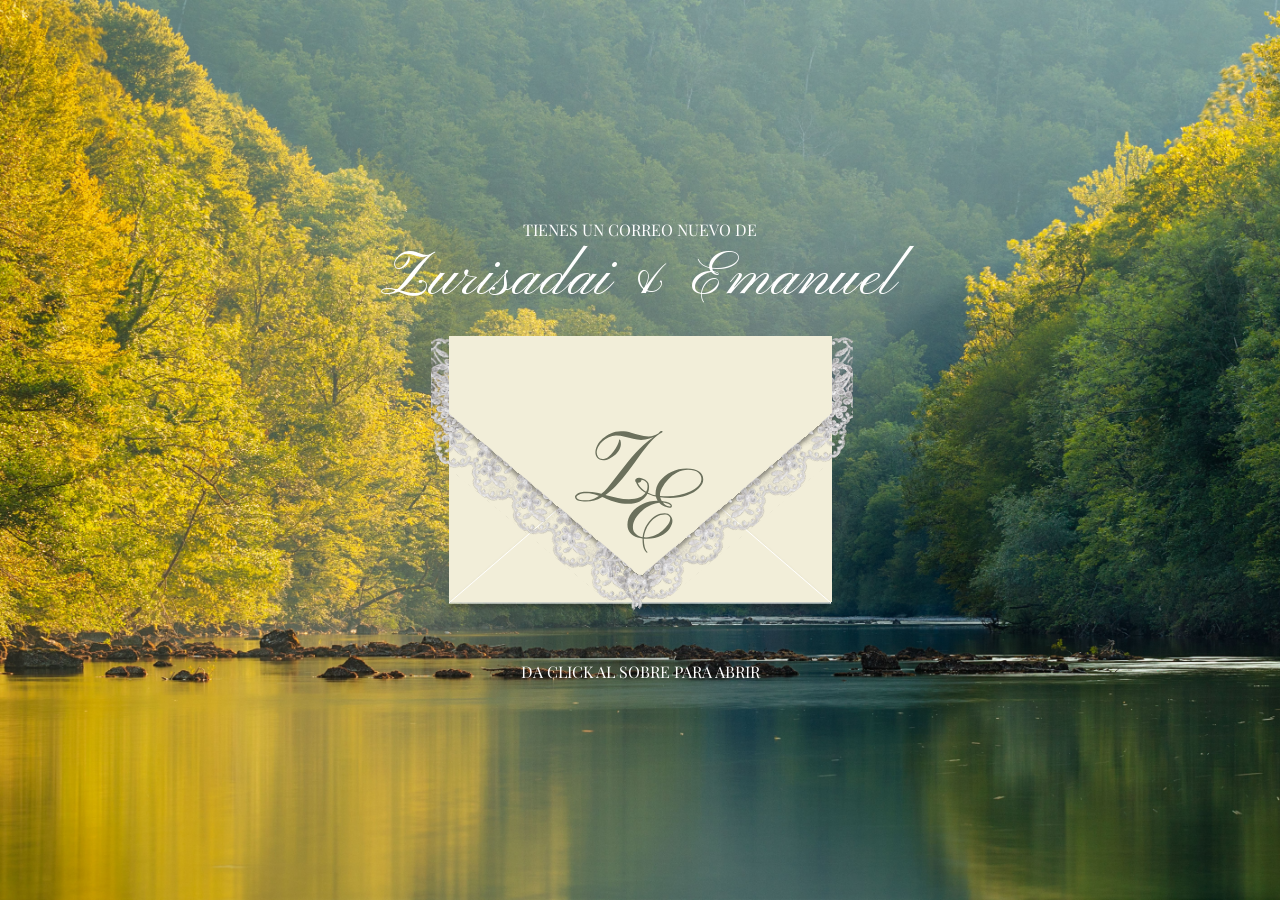
==== index.html @ f223c688 "Se hicieron algunas correcciones de gramatica y ajusten en el codigo del html, y se eliminó la carpe" ====
<!DOCTYPE html>
<html lang="es">
<head>
    <meta charset="UTF-8">
    <meta name="viewport" content="width=device-width, initial-scale=1.0">
    <link rel="stylesheet" href="css/invitation-style.css">
    <title>E&Z - Invitación</title>
</head>
<body>
    <main id="header-card-index">
        <p id="header-card-index-label-1">TIENES UN CORREO NUEVO DE</p>
        <p id="header-card-index-label-2">Zurisadai & Emanuel</p>
        <a href="invitation.html"><img id="sobre-closed-img" src="img/sobre3-closed-bordado.svg" alt="imagen de sobre"></a>
        <p id="header-card-index-label-3">DA CLICK AL SOBRE PARA ABRIR</p>
    </main>
    <script src="js/animations.js"></script>
</body>
</html>
---- css/invitation-style.css ----
/* FUENTES */
@font-face {
    font-family: 'fuente1';
    src: url(../fonts/playfairdisplay/static/PlayfairDisplay-Regular.ttf);
    font-weight: normal;
    font-style: normal;
}

@font-face {
    font-family: 'fuente1-cursiva';
    src: url(../fonts/playfairdisplay/static/PlayfairDisplay-Italic.ttf);
    font-weight: normal;
    font-style: normal;
}

@font-face {
    font-family: 'fuente3';
    src: url(../fonts/Dancing_Script/DancingScript-VariableFont_wght.ttf);
    font-weight: normal;
    font-style: normal;
}

@font-face {
    font-family: 'fuente4';
    src: url(../fonts/Kapakana/static/Kapakana-Regular.ttf);
    font-weight: normal;
    font-style: normal;
}

@font-face {
    font-family: 'fuente5';
    src: url(../fonts/Cormorant_Garamond/CormorantGaramond-VariableFont_wght.ttf);
}

@font-face {
    font-family: 'fuente7';
    src: url(../fonts/Parisienne/Parisienne-Regular.ttf);
}

    
/********* COLORES *********/
:root {
    /* COLORES */
    --terracotagpt: #cb997e; /* Terracota */
    --terracota-oscuro: #5c280c;
    --darkclay: #7A3B2E;
    --forestolive: #4f5d2f;
    --olive:#808000;
    --olivogpt: #6b705c; /* Títulos */
    --beige1: #E8D8C3;
    --beigegpt: #f5f1e8; /* Fondo */
    --gris: #3e3e3e; /* Descripción */
    --dorado: hsl(60, 70%, 90%);
}


body {
    margin: 0;
    background-color: white;
    background-image: url(../img/textura-papel.jpg);
}

main {
    width: 80%;
    background-color: var(--beigegpt);
    box-shadow: 0px 0px 30px 3px rgb(0 0 0 / 50%);
    margin-left: auto;
    margin-right: auto;
}   

a {
    text-decoration: none;
}

#header-card-index {
    width: 100%;
    height: 100vh;
    margin-left: auto;
    margin-right: auto;
    background: url("../img/paisaje-fondo.jpg");
    background-size: cover;
    background-position: center;
    background-repeat: no-repeat;
    align-content: center;
    text-align: center;
    color: #fff;
}

#header-card-index #header-card-index-label-1 {
    font-family: 'fuente1';
    margin: 0;
}

#header-card-index #sobre-closed-img {
    margin: 0;
    display: inline-block;
    width: auto;
    max-height: 50vmin;
}


#header-card-index #header-card-index-label-2 {
    font-family: 'fuente4';
    font-size: 5em;
    margin: 0;
    margin-bottom: 1rem;
}

#header-card-index #header-card-index-label-3 {
    font-family: 'fuente1';
    margin: 0;
}












/* --------------- ANIMACIÓN DE TEXTOS (aparecer desde abajo) -------------- */
.reveal-text {
    opacity: 0;
    transform: translateY(2.5rem);
    transition: opacity .8s cubic-bezier(.25, .1, .25, 1),
                transform .8s cubic-bezier(.25, .1, .25, 1);
    will-change: opacity, transform;
}

.reveal-text.is-visible {
    opacity: 1;
    transform: translateY(0);
}

@media (prefers-reduced-motion: reduce) {
    .reveal-text {
        transition: none;
        opacity: 1;
        transform: none;
    }
}




/* --------------- HEADER CARD -------------- */
#header-card {
    position: relative;
    z-index: 1;
    min-height: 100vh;
    margin: 0;
    background: url("../img/paisaje-fondo.jpg");
    background-size: cover;
    background-position: center;
    background-repeat: no-repeat;
    text-align: center;
    align-content: center ;
    color: #fff;
    overflow: hidden;
}

#header-card-hero {
    background-color: hsla(50, 10%, 20%, .4);
    width: inherit;
    min-height: inherit;
    padding: 2rem;
}

#header-card-hero #corazon-bordado-img {
    animation: aparecer .3s ease-in forwards; /* 'forwards' mantiene el estado final */
    position: absolute;
    margin: 0;
    z-index: 2;
    width: 100%;
    max-width: 30rem;
    pointer-events: none;
    transform: translateX(-50%);
    top: 3rem;
    left: 50%;
}

@keyframes aparecer {
  from { opacity: 0; }
  to { opacity: 1; }
}

#header-card-hero #sobre-opened-img {
    z-index: 1;
    width: 80%;
    max-width: 30rem;
    margin: 0;
    margin-bottom: 1rem;
    display: inline-block;
}

#header-card #header-label-1,
#header-card #header-label-2 {
    font-family: 'fuente4';
    font-size: 2.5em;
    margin: 0;
    margin-top: 1rem;
    margin-bottom: 1rem;
}












/* ---------- NOMBRES ESPOSOS CARD ------------ */

#nombres-esposos-card {
    text-align: center;
    margin: 5rem 0;
    padding: 0 3rem;
    color: var(--gris);
}

#nombres-esposos-card #logo-ze {
    display: block;
    min-width: 15rem;
    margin: 0 auto;
}

#nombres-esposos-card p {
    font-family: 'fuente1-cursiva';
    font-size: 1.7em;
}

#nombres-esposos-card #nombres-esposos-label-2 {
    font-size: 7em;
    font-family: 'fuente4';
    color: var(--terracota-oscuro);
    margin: 0;
}

#nombres-esposos-card #amphersant {
    font-family: 'fuente1';
    font-size: .6em;
    margin: 0;
}

#nombres-esposos-card .nombres-esposos-divider {
    width: 10rem;
    height: .15rem;
    background-color: var(--darkclay);
    margin: 1rem;
    margin-left: auto;
    margin-right: auto;
}


#padres-card {
    width: 100%;
    text-align: center;
    color: var(--terracota-oscuro);
    padding: 0;
    margin: 12rem 0;
}

#padres-card #nombres_padres_novia,
#padres-card #nombres_padres_novio {
    display: inline-block;
    margin: 0 5rem;
}

#padres-card #padres_title {
    font-size: 2em;
    font-family: 'fuente1-cursiva';
}

#nombres_padres_novia #padres-novia-label-1,
#nombres_padres_novio #padres-novio-label-1 {
    font-size: 2em;
    font-family: 'fuente1-cursiva';
}

#nombres_padres_novia #padres-novia-label-2,
#nombres_padres_novio #padres-novio-label-2 {
    font-family: 'fuente4';
    font-size: 4em;
    color: var(--terracota-oscuro);
}


#padres-card #padres-decoration {
    display: flex;
    width: fit-content;
    margin: 0 auto;
    margin-bottom: 2rem;
    flex-direction: column;
}

#padres-decoration #padres-linea-l,
#padres-decoration #padres-linea-r {
    display: block;
    height: 2.5rem;
    width: .11rem;
    background-color: var(--terracota-oscuro);
    margin: 0 auto;
}

#padres-decoration #padres-punto {
    display: inline-block;
    width: .3rem;
    height: .3rem;
    border-radius: 50%;
    background-color: var(--terracota-oscuro);
    margin: 1rem 0;
}

#divider-1 {
    width: 70%;
    height: .15rem;
    background-color: var(--darkclay);
    margin: 3rem auto;
}










/* ------------- TIMER CARD -------------- */
#timer-card {
    margin: 0;
    padding-top: 3rem;
    padding-bottom: 3rem;
    text-align: center;
    align-content: center;
    background-color: var(--olivogpt);
    width: 100%;
}

#timer-card #timer-decoration {
    margin: 0;
    margin-top: 1rem;
    margin-bottom: 1rem;
}

#timer-card .timer-linea-l, 
#timer-card .timer-linea-r {
    display: inline-block;
    width: 20rem;
    height: .11rem;
    background-color: var(--beigegpt);
    margin: 0;
    margin-left: auto;
    margin-right: auto;
}

#timer-card .timer-punto {
    display: inline-block;
    width: .3rem;
    height: .3rem;
    border-radius: 50%;
    background-color: var(--beigegpt);
    margin: 0;
    margin-left: 1rem;
    margin-right: 1rem;
}

#timer-card .timer-div {
    display: inline-block;
    text-align: center;
    align-content: center;
}

#timer-card .tiempo {
    font-family: 'fuente4';
    width: 8rem;
    height: 8rem;
    background-color: var(--olivogpt);
    border-radius: 50%;
    align-content: center;
    text-align: center;
    color: var(--dorado);
    font-size: 4em;
    margin: 0;
    margin-right: 1rem;
    margin-left: 1rem;
}

#timer-card .descripcion {
    font-family: 'fuente4';
    font-size: 2em;
    margin: 0;
    color: white;
}

#timer-card .punto {
    display: inline-block;
    border-radius: 50%;
    background-color: var(--terracotagpt);
    margin: 0;
    margin-bottom: 5.5rem;
}











/* -------------- CEREMONIA | CELEBRATION | VESTUARIO CARDS -------------- */

#ceremonia-card,
#vestuario-card,
#galeria-card,
#regalos-card {
    display: grid;
    grid-template-rows: 1fr 1fr 1fr;
    gap: 0;
    width: 100%;
    min-height: 70rem;
    padding: 5rem;
    margin: 0 auto;
    align-items: center;
    align-content: center;
    text-align: center;
}

#galeria-card {
    grid-template-rows: auto auto;
    gap: 3rem;
    padding: 0;
    position: relative;
    text-align: center;
}

#vestuario-card {
    max-height: 100vh;
    background-color: var(--beigegpt);
    color: var(--olivogpt);
}

#ceremonia-card {
    background-color: var(--darkclay);
    color: white;
}

#regalos-card {
    min-height: fit-content;
    background-color: var(--olivogpt);
    color: white;
}


#ceremonia-card .icon,
#vestuario-card .icon,
#regalos-card .icon {
    max-width: 5rem;
    height: auto;
    display: block;
    margin: auto;
}

#ceremonia-card #ceremonia-title,
#vestuario-card #vestuario-title,
#galeria-card #galeria-title,
#regalos-card #regalos-title {
    font-family: 'fuente1';
    font-size: 3em;
}

#ceremonia-card #ceremonia-title {
    margin: 8rem auto;
}

#vestuario-card #vestuario-title {
    margin: auto;
    margin-top: 8rem;
    margin-bottom: 0rem;
}

#ceremonia-card #ceremonia-label-1,
#vestuario-card #vestuario-label-2,
#vestuario-card #vestuario-label-4 {
    font-size: 2em;
    font-family: 'fuente3';
    margin: 2rem auto;
}

#vestuario-card #vestuario-label-1 {
    font-size: 2em;
    font-family: 'fuente3';
    margin: auto;
    margin-top: 0;
    margin-bottom: 2rem;
}

#ceremonia-card #ceremonia-label-2,
#ceremonia-card #ceremonia-label-3,
#ceremonia-card #ceremonia-label-4,
#vestuario-card #vestuario-label-5,
#vestuario-card #vestuario-label-6,
#vestuario-card #vestuario-label-7,
#regalos-card #regalos-label-1, 
#regalos-card #regalos-label-2 {
    font-size: 2.4em;
    font-family: 'fuente7';
    margin: 2rem auto;
}

#vestuario-card #vestuario-label-2,
#vestuario-card #vestuario-label-3,
#vestuario-card #vestuario-label-4 {
    font-size: 3em;
    font-family: 'fuente7';
    margin: 2rem auto;
}

#vestuario-card #vestuario-label-3,
#vestuario-card #vestuario-label-5,
#vestuario-card #vestuario-label-6,
#vestuario-card #vestuario-label-7 {
    color: var(--olive);
}

#ceremonia-card #ceremonia-date-box {
    margin: 2rem auto;
    display: flex;
    justify-content: center;
    align-items: center;
}

#ceremonia-card #ceremonia-label-fecha,
#ceremonia-card #ceremonia-label-hora {
    font-family: 'fuente1';
    font-size: 3.5em;
    display: inline-block;
    margin: 0;
}

#ceremonia-card #ceremonia-decoration {
    display: inline-block;
    margin: 4rem;
    margin-bottom: auto;
    margin-top: auto;
}

.decoration-linea-t,
.decoration-linea-b {
    width: .2rem;
    height: 2rem;
    background-color: var(--beigegpt);
    margin: 0;
    margin-left: auto;
    margin-right: auto;
}

.decoration-punto {
    width: .4rem;
    height: .4rem;
    border-radius: 50%;
    background-color: var(--beigegpt);
    margin: 1rem;
    margin-left: auto;
    margin-right: auto;
}

#ceremonia-card #ceremonia-button,
#regalos-card #regalos-button {
    width: 50%;
    height: 4rem;
    background-color: transparent;
    color: white;
    border: 0;
    font-family: 'fuente5';
    font-size: 3em;
    text-decoration: none;
    border-radius: .3rem;
    display: block;
    margin: auto;
    padding: 0;
}


/* --------------- GALERIA CARD -------------- */

.foto {
    background-position: center;
    background-repeat: no-repeat;
    background-size: cover;
    width: 100%;
    height: 100vh;
}

.foto-gradient {
    width: inherit;
    height: inherit;
    background: linear-gradient(
        hsla(50, 50%, 90%, 1),
        transparent,
        transparent,
        transparent,
        transparent,
        hsla(50, 50%, 90%, 1)
    );
}

#foto-2 {
    background-image: url(../fotos/save-the-date_foto.jpeg);
}

#foto-1 {
    background-image: url(../fotos/ring_foto.jpeg);
}

#galeria-card .icon {
    max-width: 5rem;
    height: auto;
    display: block;
    margin: auto;
}

#galeria-title {
    font-family: 'fuente1';
    font-size: 3rem;
    font-weight: 900;
    color: var(--forestolive);
}

.gradient {
    width: 10%;
    height: 100%;
    position: absolute;
    top: 0;
}

#galeria-gradient-1 {
    background: linear-gradient(
        to right,
        hsla(50, 50%, 90%, 1),
        transparent
    );
}

#galeria-gradient-2 {
    right: 0;
    background: linear-gradient(
        to right,
        transparent,
        hsla(50, 50%, 90%, 1)
    );
}

#galeria-track {
    display:flex;
    overflow-x: auto;
    scroll-snap-type: x mandatory;
    scrollbar-width: none;
}

#galeria-track::-webkit-scrollbar {
    display: none;
}

.imagen  {
    height: 30rem;
}



/* ==================================================================
   RESPONSIVE - PHONE / TABLET
   ================================================================== */

*, *::before, *::after {
    box-sizing: border-box;
}

body {
    overflow-x: hidden;
}

img {
    max-width: 100%;
}

@media (max-width: 900px) {
    /* HEADER CARD */
    #header-card #corazon-bordado-img {
        width: 100%;
        max-width: 30rem;
    }

    #header-card #sobre-opened-img {
        height: auto;
        width: 100%;
        max-width: 30rem;
    }

    #header-card #header-label-1,
    #header-card #header-label-2 {
        font-size: 2em;
        padding: 0 5rem;
    }

    /* NOMBRES ESPOSOS CARD */
    #nombres-esposos-card {
        height: fit-content;
        margin: 7rem 0;
    }

    #nombres-esposos-card #logo-ze {
        min-width: 0;
        width: 40%;
        max-width: 10rem;
    }

    #nombres-esposos-card p {
        font-size: 1.3em;
    }

    #nombres-esposos-card #nombres-esposos-label-2 {
        font-size: 4em;
    }



    #padres-card {
        height: fit-content;
        margin: 0;
        margin-bottom: 9rem;
    }

    #padres-card #nombres_padres_novia,
    #padres-card #nombres_padres_novio {
        display: inline-block;
        margin: 1.5rem 0;
    }

    #nombres_padres_novia #padres-novia-label-1,
    #nombres_padres_novio #padres-novio-label-1 {
        font-size: 2em;
    }

    #nombres_padres_novia #padres-novia-label-2,
    #nombres_padres_novio #padres-novio-label-2 {
        font-family: 'fuente4';
        font-size: 3em;
    }


    #padres-card #padres-decoration {
        width: fit-content;
        margin: 0 auto;
        display: flex;
    }

    #padres-decoration #padres-linea-l,
    #padres-decoration #padres-linea-r {
        height: 2rem;
        width: .15rem;
        margin: 0 auto;
    }

    #padres-decoration #padres-punto {
        width: .3rem;
        height: .3rem;
        margin: 1rem 0;
    }

    #divider-1 {
        width: 25rem;
        height: .15rem;
        margin: 8rem auto;
    }
    




    /* TIMER CARD */
    #timer-card .timer-linea-l,
    #timer-card .timer-linea-r {
        width: 40%;
    }

    #timer-card .tiempo {
        width: 4.2rem;
        height: 4.2rem;
        font-size: 3em;
        margin-left: 2.5rem;
        margin-right: 2.5rem;
    }

    #timer-card .descripcion {
        font-size: 2em;
    }

    #timer-card .punto {
        margin-bottom: 2.8rem;
    }

    /* CEREMONIA / CELEBRACION / VESTUARIO CARDS */
    #ceremonia-card,
    #vestuario-card,
    #galeria-card {
        min-height: 100vh;
        max-height: 110vh;
    }

    #vestuario-card {
        max-height: 80vh;
    }

    #regalos-card {
        min-height: 80vh;
    }

    #ceremonia-card .icon,
    #vestuario-card .icon,
    #galeria-card .icon,
    #regalos-card .icon {
        height: 4rem;
    }

    #ceremonia-card #ceremonia-title,
    #regalos-card #regalos-title,
    #galeria-card #galeria-title {
        width: 100%;
        max-width: 30rem;
        margin: 3rem auto;
    }

    #vestuario-card #vestuario-title {
        width: 100%;
        max-width: 30rem;
        margin: auto;
        margin-bottom: 0;
        margin-top: 3rem;
    }

    #ceremonia-card #ceremonia-label-1,
    #vestuario-card #vestuario-label-1,
    #regalos-card #regalos-label-1,
    #regalos-card #regalos-label-2 {
        font-size: 1.6em;
    }

    #ceremonia-card #ceremonia-label-2,
    #ceremonia-card #ceremonia-label-3,
    #ceremonia-card #ceremonia-label-4,
    #vestuario-card #vestuario-label-2,
    #vestuario-card #vestuario-label-3,
    #vestuario-card #vestuario-label-4,
    #vestuario-card #vestuario-label-5,
    #vestuario-card #vestuario-label-6,
    #vestuario-card #vestuario-label-7 {
        font-size: 2.4em;
    }

    #ceremonia-card #ceremonia-label-fecha,
    #ceremonia-card #ceremonia-label-hora {
        font-size: 3em;
    }

    #ceremonia-card #ceremonia-decoration {
        margin: 1rem 3rem;
    }

    #ceremonia-card #ceremonia-button,
    #regalos-card #regalos-button {
        width: 100%;
        height: 3.2rem;
        font-size: 3em;
    }

    .imagen  {
        height: 30rem;
    }
}





@media (max-width: 500px) {
    main {
        width: 95%;
    }

    #header-card #corazon-bordado-img {
        width: 20rem;
        top: 1rem
    }

    #header-card #header-label-1,
    #header-card #header-label-2 {
        font-size: 1.5em;
        padding: 0;
    }

    #nombres-esposos-card {
        height: 25rem;
        margin: 0;
        margin-top: 4rem;
    }

    #nombres-esposos-card p {
        font-size: 1em;
    }

    #nombres-esposos-card #nombres-esposos-label-2 {
        font-size: 2.35em;
    }

    #padres-card {
        height: 30rem;
        margin: 0;
    }

    #padres-card #nombres_padres_novia,
    #padres-card #nombres_padres_novio {
        width: 100%;
        display: inline-block;
        margin: 0;
    }

    #nombres_padres_novia #padres-novia-label-1,
    #nombres_padres_novio #padres-novio-label-1 {
        font-size: 1em;
    }

    #nombres_padres_novia #padres-novia-label-2,
    #nombres_padres_novio #padres-novio-label-2 {
        font-size: 2.2em;
    }


    #padres-card #padres-decoration {
        display: flex;
        width: fit-content;
        margin: 0 auto;
        margin-bottom: 1rem;
    }

    #padres-decoration #padres-linea-l,
    #padres-decoration #padres-linea-r {
        display: inline-block;
        height: 1.5rem;
        width: .12rem;
    }

    #padres-decoration #padres-punto {
        width: .25rem;
        height: .25rem;
        margin: .5rem auto;
    }

    #divider-1 {
        width: 15em;
        height: .12rem;
        margin: 5rem auto;
    }


    #timer-card {
        padding: 0;
    }

    #timer-card .tiempo {
        font-size: 3em;
    }

    #timer-card .descripcion {
        font-size: 1.8em;
    }

    #timer-card .tiempo,
    #timer-card .descripcion {
        width: auto;
        height: auto;
        margin: .25rem .5rem;
    }

    #timer-card .timer-linea-l,
    #timer-card .timer-linea-r {
        width: 40%;
    }

    #ceremonia-card,
    #vestuario-card,
    #regalos-card {
        height: 100vh;
        max-height: 10rem;
        padding: 3rem;
    }

    #vestuario-card {
        max-height: 80vh;
    }

    #regalos-card {
        height: auto;
        min-height: 100vh;
        max-height: none;
    }

    #ceremonia-card .icon,
    #vestuario-card .icon,
    #galeria-card .icon,
    #regalos-card .icon {
        height: 3rem;
        margin: 1rem auto;
    }

    #ceremonia-card #ceremonia-title,
    #ceremonia-card #ceremonia-button,
    #vestuario-card #vestuario-title,
    #galeria-card #galeria-title,
    #regalos-card #regalos-title,
    #regalos-card #regalos-button {
        font-size: 1.5rem;
        margin: 1rem 0;
    }


    #ceremonia-card #ceremonia-label-1,
    #vestuario-card #vestuario-label-1,
    #regalos-card #regalos-label-1 {
        font-size: 1.5em;
        margin: 0;
    }

    #ceremonia-card #ceremonia-label-2,
    #ceremonia-card #ceremonia-label-3,
    #ceremonia-card #ceremonia-label-4,
    #vestuario-card #vestuario-label-2,
    #vestuario-card #vestuario-label-3,
    #vestuario-card #vestuario-label-4,
    #vestuario-card #vestuario-label-5,
    #vestuario-card #vestuario-label-6,
    #vestuario-card #vestuario-label-7 {
        font-size: 1.5em;
        margin: 1rem 0;
    }

    #ceremonia-card #ceremonia-label-fecha,
    #ceremonia-card #ceremonia-label-hora {
        font-size: 2.5em;
    }

    #ceremonia-card #ceremonia-date-box {
        margin: 2.5rem 0;
    }

    #ceremonia-card #ceremonia-decoration {
        margin: 0 1.3rem;
    }

    #galeria-card {
        height: 25rem;
    }

    .imagen  {
        height: 15rem;
    }

    #galeria-card {
        height: 80vh;
    }

    #galeria-card .icon {
        max-width: 3rem;
        height: auto;
        display: block;
        margin: auto;
    }

    #galeria-card #galeria-title {
        font-family: 'fuente1';
        font-size: 1.5rem;
        font-weight: 900;
        color: var(--forestolive);
    }
}
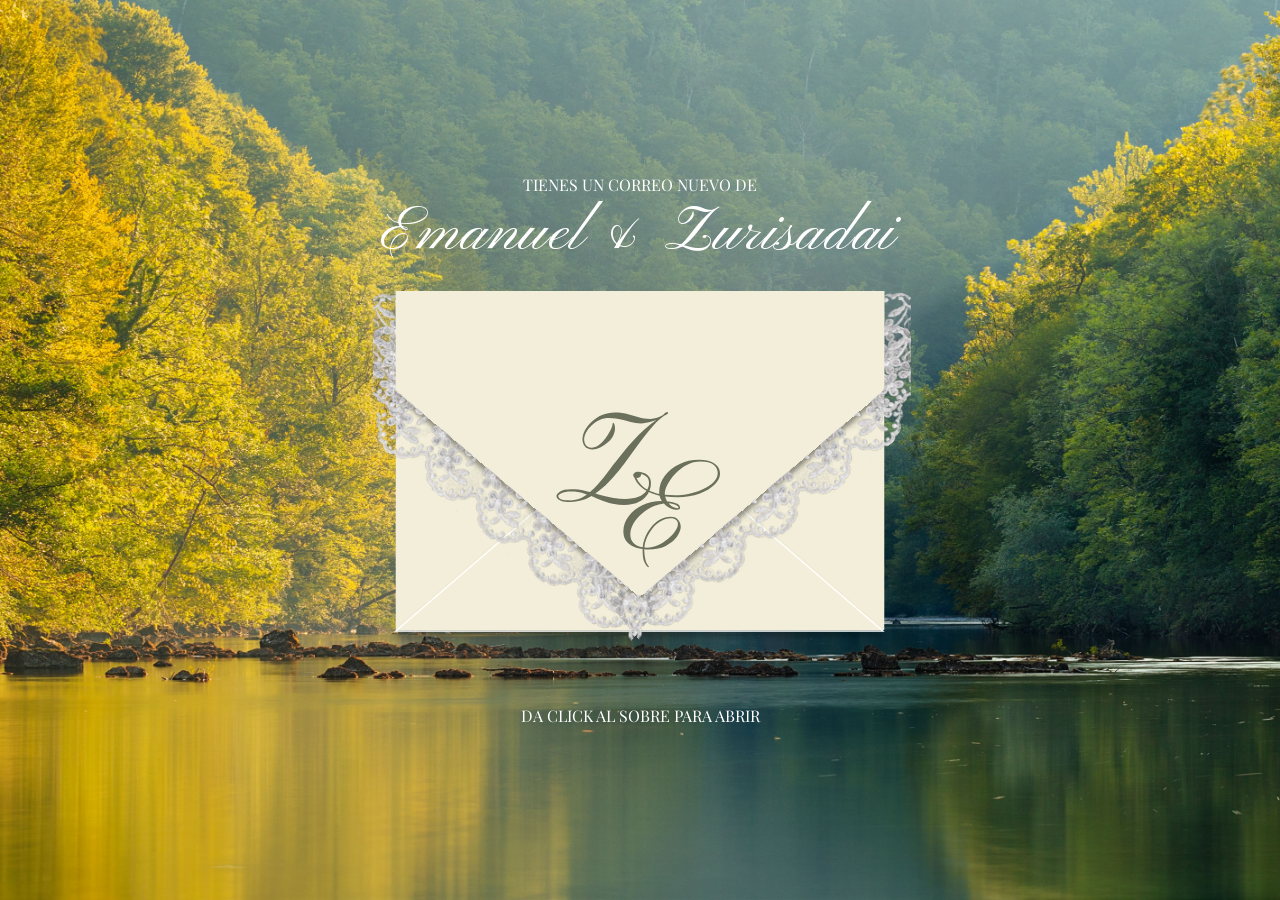
==== commit dbc9c76d: "Se modificaron el nombre de los nombres de los novios en algunas etiquetas" ====
--- a/index.html
+++ b/index.html
@@ -3,13 +3,23 @@
 <head>
     <meta charset="UTF-8">
     <meta name="viewport" content="width=device-width, initial-scale=1.0">
+    <meta name="description" content="Tienes un correo nuevo de Zurisadai & Emanuel. Da click en el sobre para abrir tu invitación de boda.">
+
+    <!-- Open Graph (vista previa al compartir por WhatsApp, etc.) -->
+    <!-- TODO: reemplazar https://tu-dominio.com por el dominio real al desplegar -->
+    <meta property="og:type" content="website">
+    <meta property="og:title" content="Emanuel & Zurisadai - Tienes un correo nuevo">
+    <meta property="og:description" content="Da click en el sobre para abrir tu invitación de boda.">
+    <meta property="og:image" content="https://tu-dominio.com/fotos/save-the-date_foto.jpeg">
+    <meta property="og:url" content="https://tu-dominio.com/index.html">
+
     <link rel="stylesheet" href="css/invitation-style.css">
     <title>E&Z - Invitación</title>
 </head>
 <body>
     <main id="header-card-index">
         <p id="header-card-index-label-1">TIENES UN CORREO NUEVO DE</p>
-        <p id="header-card-index-label-2">Zurisadai & Emanuel</p>
+        <p id="header-card-index-label-2">Emanuel & Zurisadai</p>
         <a href="invitation.html"><img id="sobre-closed-img" src="img/sobre3-closed-bordado.svg" alt="imagen de sobre"></a>
         <p id="header-card-index-label-3">DA CLICK AL SOBRE PARA ABRIR</p>
     </main>
--- a/css/invitation-style.css
+++ b/css/invitation-style.css
@@ -4,6 +4,7 @@
     src: url(../fonts/playfairdisplay/static/PlayfairDisplay-Regular.ttf);
     font-weight: normal;
     font-style: normal;
+    font-display: swap;
 }
 
 @font-face {
@@ -11,6 +12,7 @@
     src: url(../fonts/playfairdisplay/static/PlayfairDisplay-Italic.ttf);
     font-weight: normal;
     font-style: normal;
+    font-display: swap;
 }
 
 @font-face {
@@ -18,6 +20,7 @@
     src: url(../fonts/Dancing_Script/DancingScript-VariableFont_wght.ttf);
     font-weight: normal;
     font-style: normal;
+    font-display: swap;
 }
 
 @font-face {
@@ -25,16 +28,19 @@
     src: url(../fonts/Kapakana/static/Kapakana-Regular.ttf);
     font-weight: normal;
     font-style: normal;
+    font-display: swap;
 }
 
 @font-face {
     font-family: 'fuente5';
     src: url(../fonts/Cormorant_Garamond/CormorantGaramond-VariableFont_wght.ttf);
+    font-display: swap;
 }
 
 @font-face {
     font-family: 'fuente7';
     src: url(../fonts/Parisienne/Parisienne-Regular.ttf);
+    font-display: swap;
 }
 
     
@@ -94,8 +100,7 @@
 #header-card-index #sobre-closed-img {
     margin: 0;
     display: inline-block;
-    width: auto;
-    max-height: 50vmin;
+    width: 35rem;
 }
 
 
@@ -149,9 +154,8 @@
 
 /* --------------- HEADER CARD -------------- */
 #header-card {
-    position: relative;
-    z-index: 1;
     min-height: 100vh;
+    width: 100%;
     margin: 0;
     background: url("../img/paisaje-fondo.jpg");
     background-size: cover;
@@ -168,24 +172,33 @@
     width: inherit;
     min-height: inherit;
     padding: 2rem;
+    display: flex;
+    align-items: center;
+    justify-content: center;
+}
+
+#header-hero-box {
+    display: inline-block;
+    z-index: 1;
+    position: relative;
+    width: fit-content;
+    height: 80%;
+    margin: 0;
 }
 
 #header-card-hero #corazon-bordado-img {
-    animation: aparecer .3s ease-in forwards; /* 'forwards' mantiene el estado final */
     position: absolute;
     margin: 0;
     z-index: 2;
-    width: 100%;
+    width: 30rem;
     max-width: 30rem;
     pointer-events: none;
     transform: translateX(-50%);
-    top: 3rem;
     left: 50%;
 }
 
-@keyframes aparecer {
-  from { opacity: 0; }
-  to { opacity: 1; }
+#corazon-bordado-img.reveal-text {
+    transition-duration: 2s;
 }
 
 #header-card-hero #sobre-opened-img {
@@ -221,7 +234,8 @@
 
 #nombres-esposos-card {
     text-align: center;
-    margin: 5rem 0;
+    margin: 0;
+    margin-bottom: 5rem;
     padding: 0 3rem;
     color: var(--gris);
 }
@@ -493,7 +507,8 @@
 
 #ceremonia-card #ceremonia-label-1,
 #vestuario-card #vestuario-label-2,
-#vestuario-card #vestuario-label-4 {
+#vestuario-card #vestuario-label-4,
+#galeria-card #galeria-label-1 {
     font-size: 2em;
     font-family: 'fuente3';
     margin: 2rem auto;
@@ -505,6 +520,10 @@
     margin: auto;
     margin-top: 0;
     margin-bottom: 2rem;
+}
+
+#galeria-card #galeria-label-1 {
+    color: var(--olivogpt);
 }
 
 #ceremonia-card #ceremonia-label-2,
@@ -617,13 +636,8 @@
     );
 }
 
-#foto-2 {
-    background-image: url(../fotos/save-the-date_foto.jpeg);
-}
-
-#foto-1 {
-    background-image: url(../fotos/ring_foto.jpeg);
-}
+/* background-image de #foto-1 y #foto-2 se asigna vía JS (ver animations.js)
+   cuando la sección entra al viewport, para diferir su carga */
 
 #galeria-card .icon {
     max-width: 5rem;
@@ -639,11 +653,16 @@
     color: var(--forestolive);
 }
 
+#galeria-box-2 {
+    position: relative;
+    height: fit-content;
+}
+
 .gradient {
-    width: 10%;
-    height: 100%;
     position: absolute;
     top: 0;
+    height: 100%;
+    width: 10%;
 }
 
 #galeria-gradient-1 {
@@ -718,7 +737,6 @@
     /* NOMBRES ESPOSOS CARD */
     #nombres-esposos-card {
         height: fit-content;
-        margin: 7rem 0;
     }
 
     #nombres-esposos-card #logo-ze {
@@ -887,7 +905,7 @@
     }
 
     .imagen  {
-        height: 30rem;
+        height: 25rem;
     }
 }
 
@@ -899,6 +917,24 @@
     main {
         width: 95%;
     }
+
+    #header-card-index #sobre-closed-img {
+        margin: 0;
+        display: inline-block;
+        width: 35rem;
+    }
+
+
+    #header-card-index #header-card-index-label-2 {
+        font-size: 3em;
+        margin: 2rem auto;
+    }
+
+    #header-card-index #header-card-index-label-1,
+    #header-card-index #header-card-index-label-3 {
+        font-size: 1em;
+    }
+
 
     #header-card #corazon-bordado-img {
         width: 20rem;
@@ -913,8 +949,7 @@
 
     #nombres-esposos-card {
         height: 25rem;
-        margin: 0;
-        margin-top: 4rem;
+        margin-bottom: 4rem;
     }
 
     #nombres-esposos-card p {
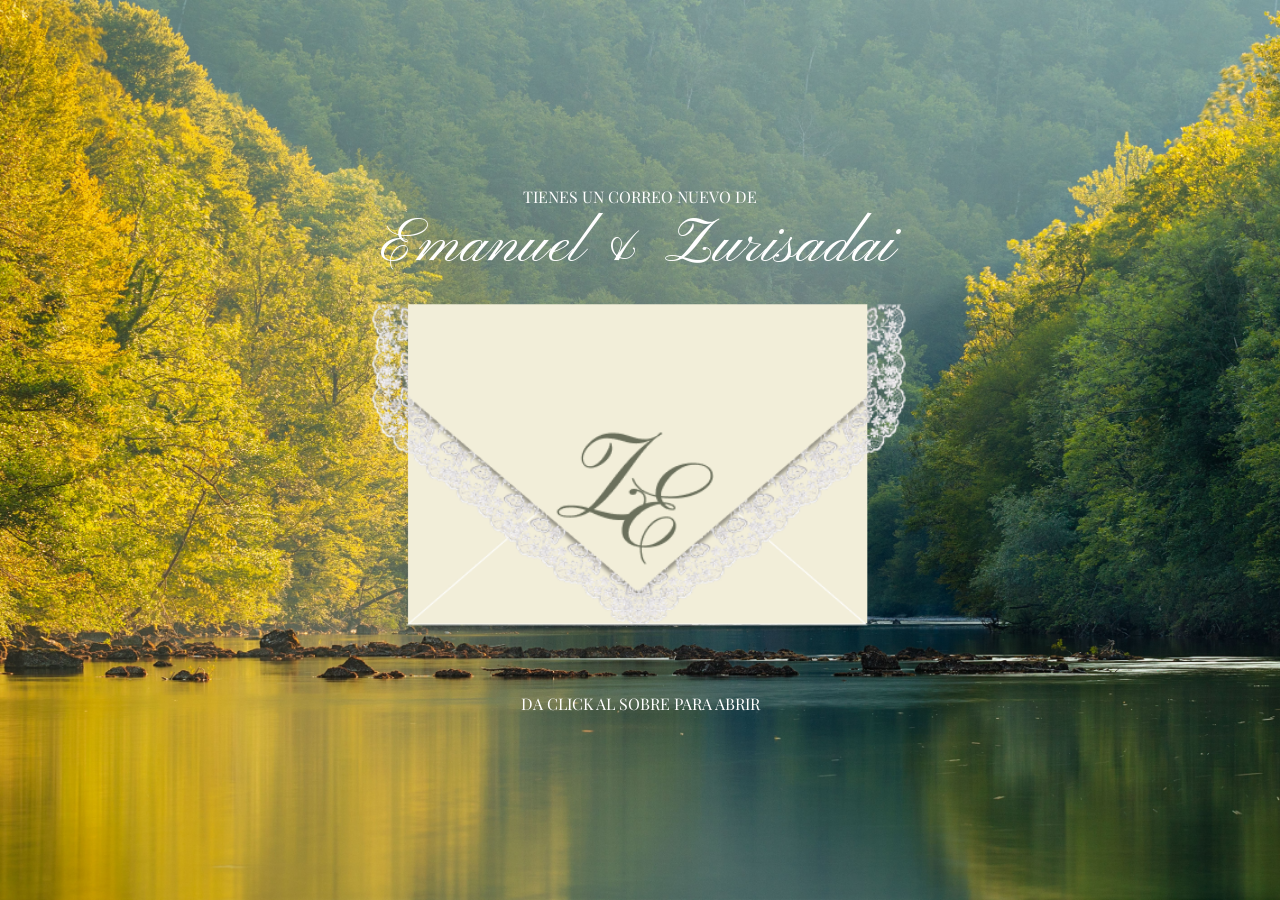
==== commit a2975657: "Se cambió la extención de las imagenes de sobre y corazón" ====
--- a/index.html
+++ b/index.html
@@ -10,8 +10,8 @@
     <meta property="og:type" content="website">
     <meta property="og:title" content="Emanuel & Zurisadai - Tienes un correo nuevo">
     <meta property="og:description" content="Da click en el sobre para abrir tu invitación de boda.">
-    <meta property="og:image" content="https://tu-dominio.com/fotos/save-the-date_foto.jpeg">
-    <meta property="og:url" content="https://tu-dominio.com/index.html">
+    <meta property="og:image" content="https://zurisadaiyemanuel.lat/fotos/foto1.jpeg">
+    <meta property="og:url" content="https://zurisadaiyemanuel.lat/index.html">
 
     <link rel="stylesheet" href="css/invitation-style.css">
     <title>E&Z - Invitación</title>
@@ -20,7 +20,7 @@
     <main id="header-card-index">
         <p id="header-card-index-label-1">TIENES UN CORREO NUEVO DE</p>
         <p id="header-card-index-label-2">Emanuel & Zurisadai</p>
-        <a href="invitation.html"><img id="sobre-closed-img" src="img/sobre3-closed-bordado.svg" alt="imagen de sobre"></a>
+        <a href="invitation.html"><img id="sobre-closed-img" src="img/sobre-bordado.png" alt="imagen de sobre"></a>
         <p id="header-card-index-label-3">DA CLICK AL SOBRE PARA ABRIR</p>
     </main>
     <script src="js/animations.js"></script>
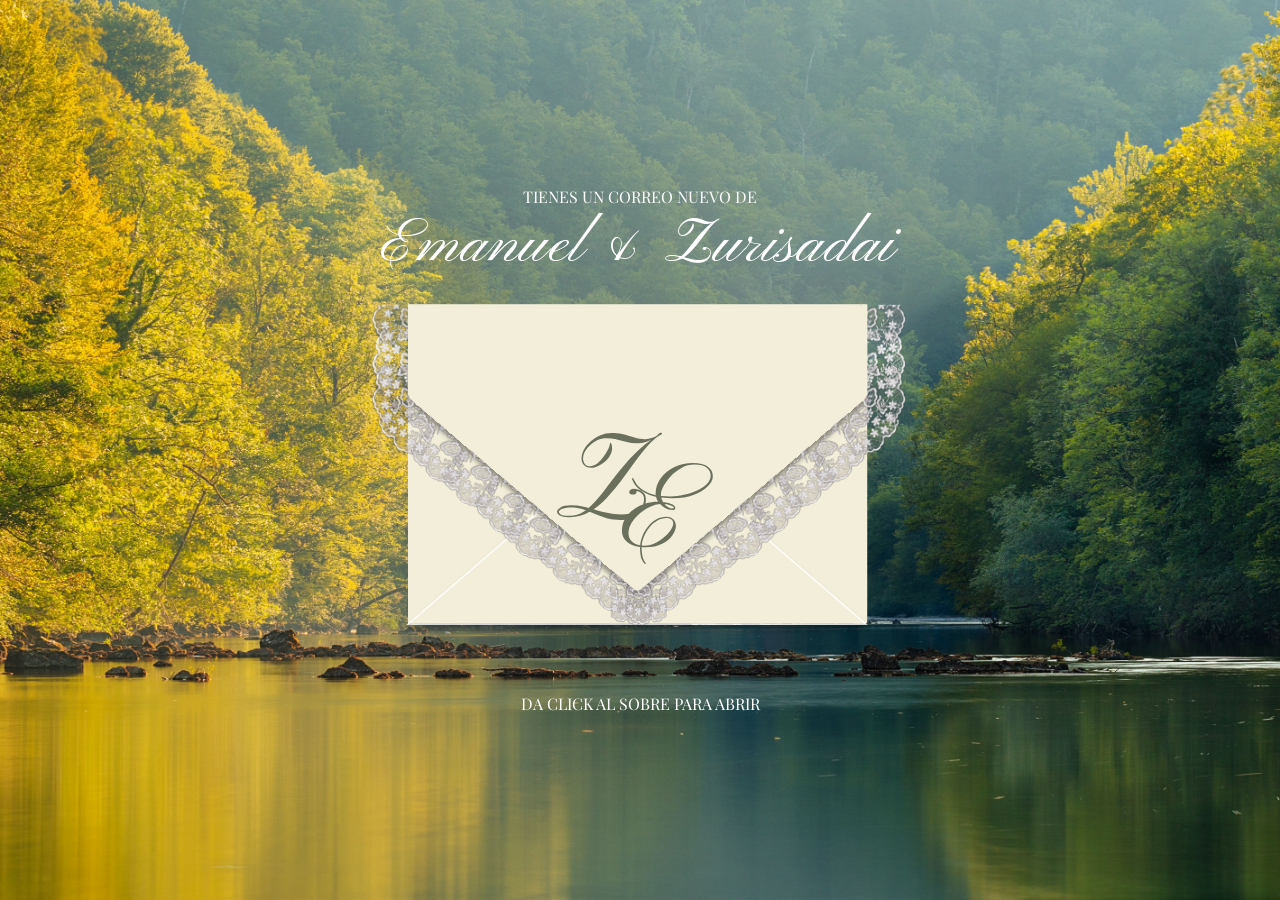
==== commit 3050c1bd: "Se cambió la extención de las imagenes de sobres y corazón" ====
--- a/index.html
+++ b/index.html
@@ -14,13 +14,14 @@
     <meta property="og:url" content="https://zurisadaiyemanuel.lat/index.html">
 
     <link rel="stylesheet" href="css/invitation-style.css">
+    <link rel="icon" href="favicon/favicon-ZE-logo.png">
     <title>E&Z - Invitación</title>
 </head>
 <body>
     <main id="header-card-index">
         <p id="header-card-index-label-1">TIENES UN CORREO NUEVO DE</p>
         <p id="header-card-index-label-2">Emanuel & Zurisadai</p>
-        <a href="invitation.html"><img id="sobre-closed-img" src="img/sobre-bordado.png" alt="imagen de sobre"></a>
+        <a href="invitation.html"><img id="sobre-closed-img" src="img/sobre-bordado.svg" alt="imagen de sobre"></a>
         <p id="header-card-index-label-3">DA CLICK AL SOBRE PARA ABRIR</p>
     </main>
     <script src="js/animations.js"></script>
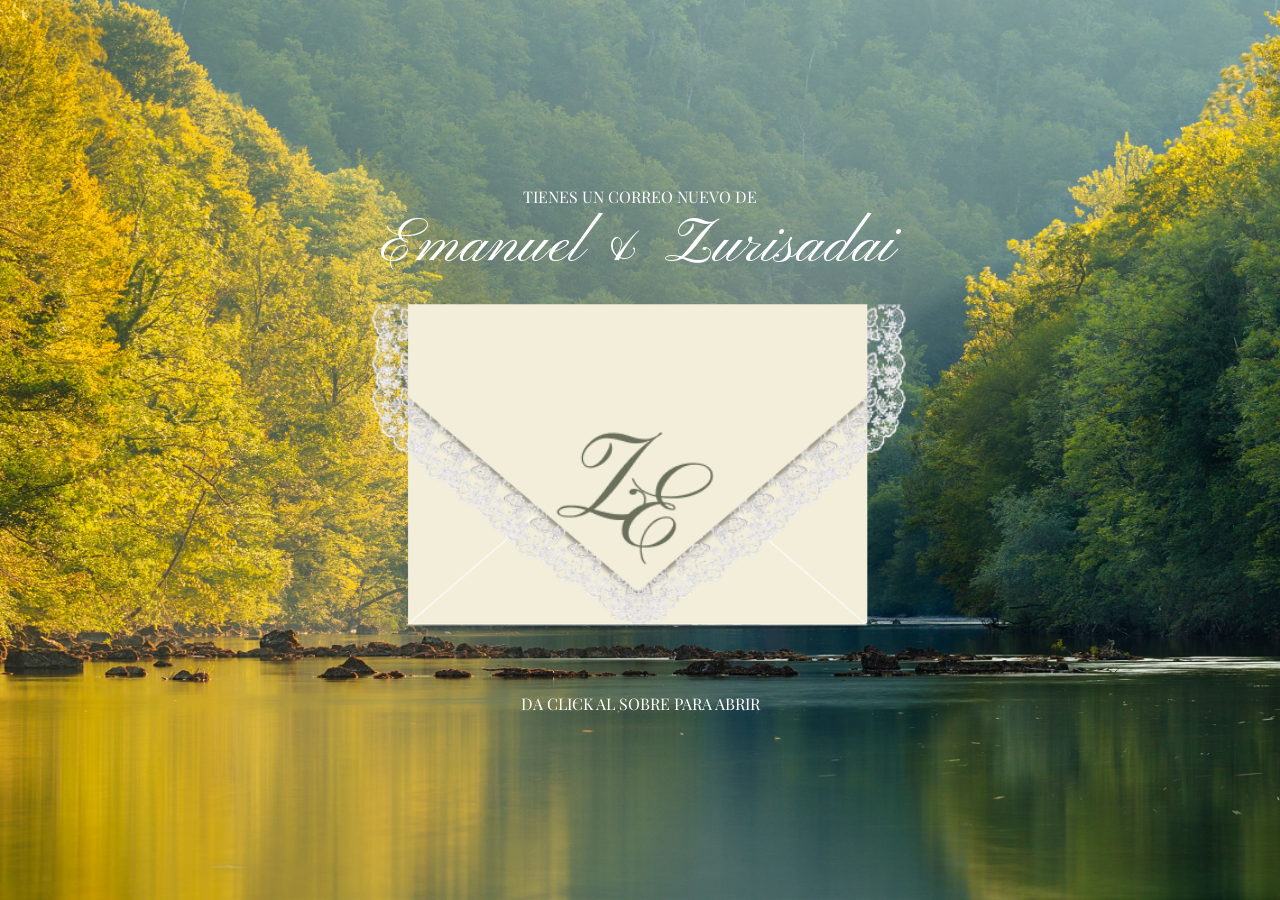
==== commit e5825c8a: "Se cambió de extencion las imagenes de sobres y corazon" ====
--- a/index.html
+++ b/index.html
@@ -21,7 +21,7 @@
     <main id="header-card-index">
         <p id="header-card-index-label-1">TIENES UN CORREO NUEVO DE</p>
         <p id="header-card-index-label-2">Emanuel & Zurisadai</p>
-        <a href="invitation.html"><img id="sobre-closed-img" src="img/sobre-bordado.svg" alt="imagen de sobre"></a>
+        <a href="invitation.html"><img id="sobre-closed-img" src="img/sobre-bordado.png" alt="imagen de sobre"></a>
         <p id="header-card-index-label-3">DA CLICK AL SOBRE PARA ABRIR</p>
     </main>
     <script src="js/animations.js"></script>
--- a/css/invitation-style.css
+++ b/css/invitation-style.css
@@ -1,4 +1,6 @@
-/* FUENTES */
+/* ==================================================================
+   FUENTES
+   ================================================================== */
 @font-face {
     font-family: 'fuente1';
     src: url(../fonts/playfairdisplay/static/PlayfairDisplay-Regular.ttf);
@@ -16,7 +18,7 @@
 }
 
 @font-face {
-    font-family: 'fuente3';
+    font-family: 'fuente2';
     src: url(../fonts/Dancing_Script/DancingScript-VariableFont_wght.ttf);
     font-weight: normal;
     font-style: normal;
@@ -24,7 +26,7 @@
 }
 
 @font-face {
-    font-family: 'fuente4';
+    font-family: 'fuente3';
     src: url(../fonts/Kapakana/static/Kapakana-Regular.ttf);
     font-weight: normal;
     font-style: normal;
@@ -32,27 +34,29 @@
 }
 
 @font-face {
-    font-family: 'fuente5';
+    font-family: 'fuente4';
     src: url(../fonts/Cormorant_Garamond/CormorantGaramond-VariableFont_wght.ttf);
     font-display: swap;
 }
 
 @font-face {
-    font-family: 'fuente7';
+    font-family: 'fuente5';
     src: url(../fonts/Parisienne/Parisienne-Regular.ttf);
     font-display: swap;
 }
 
-    
-/********* COLORES *********/
+
+/* ==================================================================
+   VARIABLES GLOBALES (COLORES)
+   ================================================================== */
 :root {
-    /* COLORES */
     --terracotagpt: #cb997e; /* Terracota */
     --terracota-oscuro: #5c280c;
-    --darkclay: #7A3B2E;
+    --terracora-darkclay: #7A3B2E;
     --forestolive: #4f5d2f;
     --olive:#808000;
     --olivogpt: #6b705c; /* Títulos */
+    --olivogpt2: hsl(75, 10%, 35%);
     --beige1: #E8D8C3;
     --beigegpt: #f5f1e8; /* Fondo */
     --gris: #3e3e3e; /* Descripción */
@@ -60,24 +64,67 @@
 }
 
 
+/* ==================================================================
+   BASE / GLOBAL
+   (aplica a index.html e invitation.html)
+   ================================================================== */
+*, *::before, *::after {
+    box-sizing: border-box;
+}
+
 body {
     margin: 0;
     background-color: white;
     background-image: url(../img/textura-papel.jpg);
+    overflow-x: hidden;
 }
 
 main {
     width: 80%;
-    background-color: var(--beigegpt);
+    background-color: var(--beige1);
     box-shadow: 0px 0px 30px 3px rgb(0 0 0 / 50%);
     margin-left: auto;
     margin-right: auto;
-}   
+    /* background-image: url(../img/textura-papel.jpg); */
+}
 
 a {
     text-decoration: none;
 }
 
+img {
+    max-width: 100%;
+}
+
+
+/* ==================================================================
+   UTILIDADES - ANIMACIÓN DE TEXTOS (aparecer desde abajo)
+   ================================================================== */
+.reveal-text {
+    opacity: 0;
+    transform: translateY(2.5rem);
+    transition: opacity .8s cubic-bezier(.25, .1, .25, 1),
+                transform .8s cubic-bezier(.25, .1, .25, 1);
+    will-change: opacity, transform;
+}
+
+.reveal-text.is-visible {
+    opacity: 1;
+    transform: translateY(0);
+}
+
+@media (prefers-reduced-motion: reduce) {
+    .reveal-text {
+        transition: none;
+        opacity: 1;
+        transform: none;
+    }
+}
+
+
+/* ==================================================================
+   HEADER-CARD-INDEX  (portada / sobre cerrado en index.html)
+   ================================================================== */
 #header-card-index {
     width: 100%;
     height: 100vh;
@@ -97,63 +144,31 @@
     margin: 0;
 }
 
+#header-card-index #header-card-index-label-2 {
+    font-family: 'fuente3';
+    font-size: 5em;
+    margin: 0;
+    margin-bottom: 1rem;
+}
+
 #header-card-index #sobre-closed-img {
     margin: 0;
     display: inline-block;
     width: 35rem;
 }
 
-
-#header-card-index #header-card-index-label-2 {
-    font-family: 'fuente4';
-    font-size: 5em;
-    margin: 0;
-    margin-bottom: 1rem;
-}
-
 #header-card-index #header-card-index-label-3 {
     font-family: 'fuente1';
     margin: 0;
 }
 
 
-
-
-
-
-
-
-
-
-
-
-/* --------------- ANIMACIÓN DE TEXTOS (aparecer desde abajo) -------------- */
-.reveal-text {
-    opacity: 0;
-    transform: translateY(2.5rem);
-    transition: opacity .8s cubic-bezier(.25, .1, .25, 1),
-                transform .8s cubic-bezier(.25, .1, .25, 1);
-    will-change: opacity, transform;
-}
-
-.reveal-text.is-visible {
-    opacity: 1;
-    transform: translateY(0);
-}
-
-@media (prefers-reduced-motion: reduce) {
-    .reveal-text {
-        transition: none;
-        opacity: 1;
-        transform: none;
-    }
-}
-
-
-
-
-/* --------------- HEADER CARD -------------- */
+/* ==================================================================
+   HEADER-CARD  (hero de invitation.html)
+   ================================================================== */
 #header-card {
+    position: relative;
+    z-index: 999;
     min-height: 100vh;
     width: 100%;
     margin: 0;
@@ -212,7 +227,7 @@
 
 #header-card #header-label-1,
 #header-card #header-label-2 {
-    font-family: 'fuente4';
+    font-family: 'fuente3';
     font-size: 2.5em;
     margin: 0;
     margin-top: 1rem;
@@ -220,29 +235,98 @@
 }
 
 
-
-
-
-
-
-
-
-
-
-
-/* ---------- NOMBRES ESPOSOS CARD ------------ */
+/* ==================================================================
+   THIN-CARD  (contenedor que agrupa varias <section> de invitation.html)
+   ================================================================== */
+.thin-card {
+    display: block;
+    width: 95%;
+    margin-left: auto;
+    margin-right: auto;
+    box-shadow: 0 0 10px 5px rgba(0, 0, 0, .3);
+}
+
+.thin-card .card {
+    margin-left: auto;
+    margin-right: auto;
+}
+
+
+/* ==================================================================
+   GRID BASE COMPARTIDA
+   (layout común a todas las secciones tipo "card": se sobreescribe
+   por cada card más abajo, por eso debe declararse antes que ellas)
+   ================================================================== */
+#nombres-esposos-card,
+#padres-card,
+#ceremonia-card,
+#vestuario-card,
+#galeria-card,
+#regalos-card,
+#footer-card {
+    display: grid;
+    grid-template-columns: auto;
+    align-items: center;
+    align-content: center;
+    text-align: center;
+    margin: 0;
+    padding: 0;
+}
+
+#footer-card {
+    width: 80%;
+    min-height: 10rem;
+    max-height: 20rem;
+    font-family: 'fuente5';
+    font-size: 1.2em;
+    color: var(--dorado);
+    background-color: var(--olivogpt2);
+    margin-left: auto;
+    margin-right: auto;
+}
+
+
+
+/* ==================================================================
+   NOMBRES-ESPOSOS-CARD
+   ================================================================== */
+#nombres-esposos-fondo {
+    position: relative;
+    display: flex;
+    flex-direction: column;
+    justify-content: center;
+    width: 100%;
+    height: auto;
+    z-index: 1;
+}
 
 #nombres-esposos-card {
-    text-align: center;
-    margin: 0;
-    margin-bottom: 5rem;
-    padding: 0 3rem;
+    display: block;
+    position: absolute;
+    top: 50%;
+    left: 50%;
+    transform: translate(-50%, -50%);
+    width: 100%;
+    aspect-ratio: 2767 / 4160;
+    max-height: 100%;
+    padding: 3rem;
     color: var(--gris);
-}
+    background-color: hsla(20, 90%, 90%, .7);
+    border-radius: 60% 0 60% 0;
+    overflow: hidden;
+}
+
+#nombres-esposos-fondo img {
+    display: block;
+    width: 100%;
+    height: auto;
+}
+
+
 
 #nombres-esposos-card #logo-ze {
     display: block;
-    min-width: 15rem;
+    max-width: 15rem;
     margin: 0 auto;
 }
 
@@ -251,9 +335,18 @@
     font-size: 1.7em;
 }
 
+#nombres-esposos-card .nombres-esposos-divider {
+    width: 10rem;
+    height: .15rem;
+    background-color: var(--terracora-darkclay);
+    margin: 1rem;
+    margin-left: auto;
+    margin-right: auto;
+}
+
 #nombres-esposos-card #nombres-esposos-label-2 {
     font-size: 7em;
-    font-family: 'fuente4';
+    font-family: 'fuente3';
     color: var(--terracota-oscuro);
     margin: 0;
 }
@@ -264,54 +357,63 @@
     margin: 0;
 }
 
-#nombres-esposos-card .nombres-esposos-divider {
-    width: 10rem;
+
+/* ==================================================================
+   PADRES-CARD
+   ================================================================== */
+#padres-card {
+    height: fit-content;
+    min-height: 100vh;
+    display: grid;
+    grid-template-rows: 1fr auto auto 1fr auto;
+    grid-template-columns: 90%;
+    align-items: center;
+    justify-content: center;
+    text-align: center;
+    background-color: var(--terracota-oscuro);
+    color: var(--beigegpt);
+    padding: 3rem 0;
+}
+
+#padres-card #padres-novia-title,
+#padres-card #padres-novio-title {
+    font-size: 3em;
+    font-family: 'fuente4';
+}
+
+#padres-card #nombres-padres-novia,
+#padres-card #nombres-padres-novio {
+    display: inline-block;
+}
+
+#padres-card #padres-novia-label-1,
+#padres-card #padres-novia-label-4 {
+    font-family: 'fuente1-cursiva';
+    font-size: 2em;
+}
+
+#padres-card #padres-novia-label-2,
+#padres-card #padres-novia-label-3,
+#padres-card #padres-novia-label-5,
+#padres-card #padres-novio-label-1 {
+    font-family: 'fuente3';
+    color: var(--beige1);
+    font-size: 4em;
+}
+
+/* divisor entre el bloque de padres de la novia y el del novio */
+#divider-1 {
+    width: 70%;
     height: .15rem;
-    background-color: var(--darkclay);
-    margin: 1rem;
-    margin-left: auto;
-    margin-right: auto;
-}
-
-
-#padres-card {
-    width: 100%;
-    text-align: center;
-    color: var(--terracota-oscuro);
-    padding: 0;
-    margin: 12rem 0;
-}
-
-#padres-card #nombres_padres_novia,
-#padres-card #nombres_padres_novio {
-    display: inline-block;
-    margin: 0 5rem;
-}
-
-#padres-card #padres_title {
-    font-size: 2em;
-    font-family: 'fuente1-cursiva';
-}
-
-#nombres_padres_novia #padres-novia-label-1,
-#nombres_padres_novio #padres-novio-label-1 {
-    font-size: 2em;
-    font-family: 'fuente1-cursiva';
-}
-
-#nombres_padres_novia #padres-novia-label-2,
-#nombres_padres_novio #padres-novio-label-2 {
-    font-family: 'fuente4';
-    font-size: 4em;
-    color: var(--terracota-oscuro);
-}
-
+    background-color: var(--terracora-darkclay);
+    margin: 3rem auto;
+}
 
 #padres-card #padres-decoration {
     display: flex;
     width: fit-content;
     margin: 0 auto;
-    margin-bottom: 2rem;
+    margin-bottom: 1rem;
     flex-direction: column;
 }
 
@@ -320,7 +422,6 @@
     display: block;
     height: 2.5rem;
     width: .11rem;
-    background-color: var(--terracota-oscuro);
     margin: 0 auto;
 }
 
@@ -329,302 +430,29 @@
     width: .3rem;
     height: .3rem;
     border-radius: 50%;
-    background-color: var(--terracota-oscuro);
     margin: 1rem 0;
 }
 
-#divider-1 {
-    width: 70%;
-    height: .15rem;
-    background-color: var(--darkclay);
-    margin: 3rem auto;
-}
-
-
-
-
-
-
-
-
-
-
-/* ------------- TIMER CARD -------------- */
-#timer-card {
-    margin: 0;
-    padding-top: 3rem;
-    padding-bottom: 3rem;
-    text-align: center;
-    align-content: center;
-    background-color: var(--olivogpt);
-    width: 100%;
-}
-
-#timer-card #timer-decoration {
-    margin: 0;
-    margin-top: 1rem;
-    margin-bottom: 1rem;
-}
-
-#timer-card .timer-linea-l, 
-#timer-card .timer-linea-r {
-    display: inline-block;
-    width: 20rem;
-    height: .11rem;
-    background-color: var(--beigegpt);
-    margin: 0;
-    margin-left: auto;
-    margin-right: auto;
-}
-
-#timer-card .timer-punto {
-    display: inline-block;
-    width: .3rem;
-    height: .3rem;
-    border-radius: 50%;
-    background-color: var(--beigegpt);
-    margin: 0;
-    margin-left: 1rem;
-    margin-right: 1rem;
-}
-
-#timer-card .timer-div {
-    display: inline-block;
-    text-align: center;
-    align-content: center;
-}
-
-#timer-card .tiempo {
-    font-family: 'fuente4';
-    width: 8rem;
-    height: 8rem;
-    background-color: var(--olivogpt);
-    border-radius: 50%;
-    align-content: center;
-    text-align: center;
-    color: var(--dorado);
-    font-size: 4em;
-    margin: 0;
-    margin-right: 1rem;
-    margin-left: 1rem;
-}
-
-#timer-card .descripcion {
-    font-family: 'fuente4';
-    font-size: 2em;
-    margin: 0;
-    color: white;
-}
-
-#timer-card .punto {
-    display: inline-block;
-    border-radius: 50%;
-    background-color: var(--terracotagpt);
-    margin: 0;
-    margin-bottom: 5.5rem;
-}
-
-
-
-
-
-
-
-
-
-
-
-/* -------------- CEREMONIA | CELEBRATION | VESTUARIO CARDS -------------- */
-
-#ceremonia-card,
-#vestuario-card,
-#galeria-card,
-#regalos-card {
-    display: grid;
-    grid-template-rows: 1fr 1fr 1fr;
-    gap: 0;
-    width: 100%;
-    min-height: 70rem;
-    padding: 5rem;
-    margin: 0 auto;
-    align-items: center;
-    align-content: center;
-    text-align: center;
-}
-
-#galeria-card {
-    grid-template-rows: auto auto;
-    gap: 3rem;
-    padding: 0;
-    position: relative;
-    text-align: center;
-}
-
-#vestuario-card {
-    max-height: 100vh;
-    background-color: var(--beigegpt);
-    color: var(--olivogpt);
-}
-
-#ceremonia-card {
-    background-color: var(--darkclay);
-    color: white;
-}
-
-#regalos-card {
-    min-height: fit-content;
-    background-color: var(--olivogpt);
-    color: white;
-}
-
-
-#ceremonia-card .icon,
-#vestuario-card .icon,
-#regalos-card .icon {
-    max-width: 5rem;
-    height: auto;
-    display: block;
-    margin: auto;
-}
-
-#ceremonia-card #ceremonia-title,
-#vestuario-card #vestuario-title,
-#galeria-card #galeria-title,
-#regalos-card #regalos-title {
-    font-family: 'fuente1';
-    font-size: 3em;
-}
-
-#ceremonia-card #ceremonia-title {
-    margin: 8rem auto;
-}
-
-#vestuario-card #vestuario-title {
-    margin: auto;
-    margin-top: 8rem;
-    margin-bottom: 0rem;
-}
-
-#ceremonia-card #ceremonia-label-1,
-#vestuario-card #vestuario-label-2,
-#vestuario-card #vestuario-label-4,
-#galeria-card #galeria-label-1 {
-    font-size: 2em;
-    font-family: 'fuente3';
-    margin: 2rem auto;
-}
-
-#vestuario-card #vestuario-label-1 {
-    font-size: 2em;
-    font-family: 'fuente3';
-    margin: auto;
-    margin-top: 0;
-    margin-bottom: 2rem;
-}
-
-#galeria-card #galeria-label-1 {
-    color: var(--olivogpt);
-}
-
-#ceremonia-card #ceremonia-label-2,
-#ceremonia-card #ceremonia-label-3,
-#ceremonia-card #ceremonia-label-4,
-#vestuario-card #vestuario-label-5,
-#vestuario-card #vestuario-label-6,
-#vestuario-card #vestuario-label-7,
-#regalos-card #regalos-label-1, 
-#regalos-card #regalos-label-2 {
-    font-size: 2.4em;
-    font-family: 'fuente7';
-    margin: 2rem auto;
-}
-
-#vestuario-card #vestuario-label-2,
-#vestuario-card #vestuario-label-3,
-#vestuario-card #vestuario-label-4 {
-    font-size: 3em;
-    font-family: 'fuente7';
-    margin: 2rem auto;
-}
-
-#vestuario-card #vestuario-label-3,
-#vestuario-card #vestuario-label-5,
-#vestuario-card #vestuario-label-6,
-#vestuario-card #vestuario-label-7 {
-    color: var(--olive);
-}
-
-#ceremonia-card #ceremonia-date-box {
-    margin: 2rem auto;
-    display: flex;
-    justify-content: center;
-    align-items: center;
-}
-
-#ceremonia-card #ceremonia-label-fecha,
-#ceremonia-card #ceremonia-label-hora {
-    font-family: 'fuente1';
-    font-size: 3.5em;
-    display: inline-block;
-    margin: 0;
-}
-
-#ceremonia-card #ceremonia-decoration {
-    display: inline-block;
-    margin: 4rem;
-    margin-bottom: auto;
-    margin-top: auto;
-}
-
-.decoration-linea-t,
-.decoration-linea-b {
-    width: .2rem;
-    height: 2rem;
-    background-color: var(--beigegpt);
-    margin: 0;
-    margin-left: auto;
-    margin-right: auto;
-}
-
-.decoration-punto {
-    width: .4rem;
-    height: .4rem;
-    border-radius: 50%;
-    background-color: var(--beigegpt);
-    margin: 1rem;
-    margin-left: auto;
-    margin-right: auto;
-}
-
-#ceremonia-card #ceremonia-button,
-#regalos-card #regalos-button {
-    width: 50%;
-    height: 4rem;
-    background-color: transparent;
-    color: white;
-    border: 0;
-    font-family: 'fuente5';
-    font-size: 3em;
-    text-decoration: none;
-    border-radius: .3rem;
-    display: block;
-    margin: auto;
-    padding: 0;
-}
-
-
-/* --------------- GALERIA CARD -------------- */
-
+#padres-decoration .padres-decoration {
+    background-color: var(--terracora-darkclay)
+}
+
+
+/* ==================================================================
+   FOTOS-CARD  (#foto-1 y #foto-2, dentro de cada .thin-card)
+   ================================================================== */
+/* background-image de #foto-1 y #foto-2 se asigna vía JS (ver animations.js)
+   cuando la sección entra al viewport, para diferir su carga */
 .foto {
     background-position: center;
     background-repeat: no-repeat;
     background-size: cover;
-    width: 100%;
     height: 100vh;
+    margin-left: auto;
+    margin-right: auto;
 }
 
 .foto-gradient {
-    width: inherit;
     height: inherit;
     background: linear-gradient(
         hsla(50, 50%, 90%, 1),
@@ -634,10 +462,273 @@
         transparent,
         hsla(50, 50%, 90%, 1)
     );
-}
-
-/* background-image de #foto-1 y #foto-2 se asigna vía JS (ver animations.js)
-   cuando la sección entra al viewport, para diferir su carga */
+    margin-left: auto;
+    margin-right: auto;
+}
+
+
+/* ==================================================================
+   TIMER-CARD
+   ================================================================== */
+#timer-card {
+    margin: 0;
+    padding-top: 3rem;
+    padding-bottom: 3rem;
+    text-align: center;
+    align-content: center;
+    background-color: var(--olivogpt2);
+    width: 100%;
+    position: relative;
+    z-index: 999;
+    box-shadow: 0 0 10px 10px rgba(245,241,232, 1);
+}
+
+#timer-card #timer-decoration {
+    margin: 0;
+    margin-top: 1rem;
+    margin-bottom: 1rem;
+}
+
+#timer-card .timer-linea-l,
+#timer-card .timer-linea-r {
+    display: inline-block;
+    width: 20rem;
+    height: .11rem;
+    background-color: var(--beigegpt);
+    margin: 0;
+    margin-left: auto;
+    margin-right: auto;
+}
+
+#timer-card .timer-punto {
+    display: inline-block;
+    width: .3rem;
+    height: .3rem;
+    border-radius: 50%;
+    background-color: var(--beigegpt);
+    margin: 0;
+    margin-left: 1rem;
+    margin-right: 1rem;
+}
+
+#timer-card .timer-div {
+    display: inline-block;
+    text-align: center;
+    align-content: center;
+}
+
+#timer-card .tiempo {
+    font-family: 'fuente3';
+    width: 8rem;
+    height: 8rem;
+    background-color: var(--olivogpt);
+    border-radius: 50%;
+    align-content: center;
+    text-align: center;
+    color: var(--dorado);
+    font-size: 4em;
+    margin: 0;
+    margin-right: 1rem;
+    margin-left: 1rem;
+}
+
+#timer-card .descripcion {
+    font-family: 'fuente3';
+    font-size: 2em;
+    margin: 0;
+    color: white;
+}
+
+#timer-card .punto {
+    display: inline-block;
+    border-radius: 50%;
+    background-color: var(--terracotagpt);
+    margin: 0;
+    margin-bottom: 5.5rem;
+}
+
+
+/* ==================================================================
+   VESTUARIO-CARD
+   (en el HTML aparece antes que CEREMONIA-CARD; varias reglas de acá
+   son compartidas con #ceremonia-card, #galeria-card y #regalos-card,
+   señalado en cada caso)
+   ================================================================== */
+#vestuario-card {
+    min-height: 70rem;
+    grid-template-rows: 1fr 1fr 1fr;
+    gap: 0;
+    padding: 5rem 0;
+    max-height: 100vh;
+    background-color: var(--beigegpt);
+    color: var(--olivogpt);
+}
+
+/* icono: compartido con #ceremonia-card .icon y #regalos-card .icon */
+#ceremonia-card .icon,
+#vestuario-card .icon,
+#regalos-card .icon {
+    max-width: 5rem;
+    height: auto;
+    display: block;
+    margin: auto;
+}
+
+/* título: compartido con #ceremonia-title, #galeria-title y #regalos-title */
+#ceremonia-card #ceremonia-title,
+#vestuario-card #vestuario-title,
+#galeria-card #galeria-title,
+#regalos-card #regalos-title {
+    font-family: 'fuente1';
+    font-size: 3em;
+}
+
+#vestuario-card #vestuario-title {
+    margin: auto;
+    margin-top: 8rem;
+    margin-bottom: 0rem;
+}
+
+#vestuario-card #vestuario-label-1 {
+    font-size: 2em;
+    font-family: 'fuente2';
+    margin: auto;
+    margin-top: 0;
+    margin-bottom: 2rem;
+}
+
+/* compartido con #ceremonia-label-1 y #galeria-label-1 */
+#ceremonia-card #ceremonia-label-1,
+#vestuario-card #vestuario-label-2,
+#vestuario-card #vestuario-label-4,
+#galeria-card #galeria-label-1 {
+    font-size: 2em;
+    font-family: 'fuente2';
+    margin: 2rem auto;
+}
+
+#vestuario-card #vestuario-label-2,
+#vestuario-card #vestuario-label-3,
+#vestuario-card #vestuario-label-4 {
+    font-size: 3em;
+    font-family: 'fuente5';
+    margin: 2rem auto;
+}
+
+/* compartido con #ceremonia-label-2/3/4 y #regalos-label-1..4 */
+#ceremonia-card #ceremonia-label-2,
+#ceremonia-card #ceremonia-label-3,
+#ceremonia-card #ceremonia-label-4,
+#vestuario-card #vestuario-label-5,
+#vestuario-card #vestuario-label-6,
+#regalos-card #regalos-label-1,
+#regalos-card #regalos-label-2,
+#regalos-card #regalos-label-3,
+#regalos-card #regalos-label-4 {
+    font-size: 2.4em;
+    font-family: 'fuente5';
+    margin: 2rem auto;
+}
+
+#vestuario-card #vestuario-label-3,
+#vestuario-card #vestuario-label-5,
+#vestuario-card #vestuario-label-6 {
+    color: var(--olive);
+}
+
+
+/* ==================================================================
+   CEREMONIA-CARD
+   (el tamaño del .icon y del título se definen en VESTUARIO-CARD,
+   compartidos entre varias cards)
+   ================================================================== */
+#ceremonia-card {
+    min-height: 70rem;
+    grid-template-rows: 1fr 1fr 1fr;
+    gap: 0;
+    padding: 5rem 0;
+    background-color: var(--terracora-darkclay);
+    color: white;
+}
+
+#ceremonia-card #ceremonia-title {
+    margin: 8rem auto;
+}
+
+#ceremonia-card #ceremonia-date-box {
+    margin: 2rem auto;
+    display: flex;
+    justify-content: center;
+    align-items: center;
+}
+
+#ceremonia-card #ceremonia-label-fecha,
+#ceremonia-card #ceremonia-label-hora {
+    font-family: 'fuente1';
+    font-size: 3.5em;
+    display: inline-block;
+    margin: 0;
+}
+
+#ceremonia-card #ceremonia-decoration {
+    display: inline-block;
+    margin: 4rem;
+    margin-bottom: auto;
+    margin-top: auto;
+}
+
+.decoration-linea-t,
+.decoration-linea-b {
+    width: .2rem;
+    height: 2rem;
+    background-color: var(--beigegpt);
+    margin: 0;
+    margin-left: auto;
+    margin-right: auto;
+}
+
+.decoration-punto {
+    width: .4rem;
+    height: .4rem;
+    border-radius: 50%;
+    background-color: var(--beigegpt);
+    margin: 1rem;
+    margin-left: auto;
+    margin-right: auto;
+}
+
+#ceremonia-card #ceremonia-button {
+    width: 50%;
+    height: 4rem;
+    background-color: transparent;
+    color: white;
+    border: 0;
+    font-family: 'fuente4';
+    font-size: 3em;
+    text-decoration: none;
+    border-radius: .3rem;
+    display: block;
+    margin: auto;
+    padding: 0;
+}
+
+
+/* ==================================================================
+   GALERIA-CARD
+   (el tamaño del título se define en VESTUARIO-CARD, compartido
+   entre varias cards; #galeria-label-1 usa además la regla
+   compartida de VESTUARIO-CARD para tamaño/tipografía base)
+   ================================================================== */
+#galeria-card {
+    min-height: 70rem;
+    grid-template-rows: auto auto;
+    gap: 3rem;
+    padding: 0;
+    position: relative;
+    text-align: center;
+    background-color: var(--beigegpt);
+    box-shadow: 0 0 10px 5px rgba(0, 0, 0, .5);
+}
 
 #galeria-card .icon {
     max-width: 5rem;
@@ -651,6 +742,11 @@
     font-size: 3rem;
     font-weight: 900;
     color: var(--forestolive);
+}
+
+#galeria-card #galeria-label-1 {
+    color: var(--olivogpt);
+    font-family: 'fuente5';
 }
 
 #galeria-box-2 {
@@ -698,24 +794,95 @@
 }
 
 
+/* ==================================================================
+   REGALOS-CARD
+   (el tamaño del .icon, del título y de #regalos-label-1..4 se
+   definen en VESTUARIO-CARD, compartidos entre varias cards)
+   ================================================================== */
+#regalos-card {
+    min-height: 70rem;
+    grid-template-rows: auto auto auto 1fr auto auto;
+    gap: 2rem;
+    padding: 15rem 0;
+    min-height: fit-content;
+    background-color: var(--olivogpt);
+    color: white;
+    box-shadow: 0 0 10px 10px rgba(0, 0, 0, .3);
+}
+
+#regalos-card #regalos-label-1,
+#regalos-card #regalos-label-2,
+#regalos-card #regalos-label-3,
+#regalos-card #regalos-label-4 {
+    font-family: 'fuente3';
+    font-size: 3.5em;
+}
+
+#regalos-card #regalos-box-4 {
+    text-align: left;
+    display: flex;
+    justify-content: center;
+}
+
+#regalos-card li {
+    font-size: 3em;
+    color: var(--dorado);
+}
+
+#regalos-card .regalos-list-item {
+    font-family: 'fuente3';
+    margin: 0 auto;
+}
+
+#regalos-card p span {
+    color: var(--dorado);
+}
+
+#regalos-card .regalos-button {
+    margin: 0;
+    margin-top: 2rem;
+    width: 90%;
+    height: 3rem;
+    background-color: var(--olivogpt);
+    border: var(--dorado) solid .1rem;
+    color: var(--dorado);
+    font-family: 'fuente4';
+    font-size: 1.8em;
+}
+
+#regalos-card .regalos-button:hover {
+    transform: scale(1.1);
+}
+
+#bank-info-card {
+    display: none;
+    position: relative;
+    width: 100%;
+    height: fit-content;
+    background-color: #f5f1e8;
+    box-shadow: 0 0 10px 10px rgba(0, 0, 0, .5);
+}
+
+#bank-info-card:target {
+    display: block;
+}
+
+#bank-info-card img {
+    width: 95%;
+    height: auto;
+}
+
+
 
 /* ==================================================================
    RESPONSIVE - PHONE / TABLET
    ================================================================== */
-
-*, *::before, *::after {
-    box-sizing: border-box;
-}
-
-body {
-    overflow-x: hidden;
-}
-
-img {
-    max-width: 100%;
-}
-
 @media (max-width: 900px) {
+
+    main {
+        width: 100%;
+    }
+
     /* HEADER CARD */
     #header-card #corazon-bordado-img {
         width: 100%;
@@ -735,13 +902,8 @@
     }
 
     /* NOMBRES ESPOSOS CARD */
-    #nombres-esposos-card {
-        height: fit-content;
-    }
-
     #nombres-esposos-card #logo-ze {
         min-width: 0;
-        width: 40%;
         max-width: 10rem;
     }
 
@@ -753,36 +915,22 @@
         font-size: 4em;
     }
 
-
-
-    #padres-card {
-        height: fit-content;
-        margin: 0;
-        margin-bottom: 9rem;
-    }
-
-    #padres-card #nombres_padres_novia,
-    #padres-card #nombres_padres_novio {
-        display: inline-block;
-        margin: 1.5rem 0;
-    }
-
-    #nombres_padres_novia #padres-novia-label-1,
-    #nombres_padres_novio #padres-novio-label-1 {
+    /* PADRES CARD */
+    #padres-card #padres-novia-title,
+    #padres-card #padres-novio-title {
         font-size: 2em;
     }
 
-    #nombres_padres_novia #padres-novia-label-2,
-    #nombres_padres_novio #padres-novio-label-2 {
-        font-family: 'fuente4';
+    #padres-card #padres-novia-label-1,
+    #padres-card #padres-novia-label-4 {
+        font-size: 1.5em;
+    }
+
+    #padres-card #padres-novia-label-2,
+    #padres-card #padres-novia-label-3,
+    #padres-card #padres-novia-label-5,
+    #padres-card #padres-novio-label-1 {
         font-size: 3em;
-    }
-
-
-    #padres-card #padres-decoration {
-        width: fit-content;
-        margin: 0 auto;
-        display: flex;
     }
 
     #padres-decoration #padres-linea-l,
@@ -803,10 +951,6 @@
         height: .15rem;
         margin: 8rem auto;
     }
-    
-
-
-
 
     /* TIMER CARD */
     #timer-card .timer-linea-l,
@@ -830,7 +974,7 @@
         margin-bottom: 2.8rem;
     }
 
-    /* CEREMONIA / CELEBRACION / VESTUARIO CARDS */
+    /* CEREMONIA / VESTUARIO / GALERIA / REGALOS CARDS */
     #ceremonia-card,
     #vestuario-card,
     #galeria-card {
@@ -839,11 +983,13 @@
     }
 
     #vestuario-card {
-        max-height: 80vh;
+        max-height: 100vh;
     }
 
     #regalos-card {
-        min-height: 80vh;
+        min-height: 100vh;
+        grid-template-columns: 90%;
+        justify-content: center;
     }
 
     #ceremonia-card .icon,
@@ -872,7 +1018,10 @@
     #ceremonia-card #ceremonia-label-1,
     #vestuario-card #vestuario-label-1,
     #regalos-card #regalos-label-1,
-    #regalos-card #regalos-label-2 {
+    #regalos-card #regalos-label-2,
+    #regalos-card #regalos-label-3,
+    #regalos-card #regalos-label-4,
+    #regalos-card #regalos-label-5 {
         font-size: 1.6em;
     }
 
@@ -883,9 +1032,15 @@
     #vestuario-card #vestuario-label-3,
     #vestuario-card #vestuario-label-4,
     #vestuario-card #vestuario-label-5,
-    #vestuario-card #vestuario-label-6,
-    #vestuario-card #vestuario-label-7 {
+    #vestuario-card #vestuario-label-6 {
         font-size: 2.4em;
+    }
+
+    #regalos-card #regalos-label-1,
+    #regalos-card #regalos-label-2,
+    #regalos-card #regalos-label-3,
+    #regalos-card #regalos-label-4 {
+        font-size: 3em;
     }
 
     #ceremonia-card #ceremonia-label-fecha,
@@ -898,24 +1053,40 @@
     }
 
     #ceremonia-card #ceremonia-button,
-    #regalos-card #regalos-button {
+    #regalos-card .regalos-button {
         width: 100%;
-        height: 3.2rem;
+        height: 5rem;
         font-size: 3em;
     }
 
+    /* GALERIA CARD */
     .imagen  {
         height: 25rem;
     }
-}
-
-
-
+
+    /* REGALOS CARD */
+    #regalos-card li {
+        font-size: 3em;
+    }
+
+    #regalos-card .regalos-button {
+        font-size: 1.8em;
+    }
+
+    #regalos-card .regalos-button:hover {
+        transform: scale(1.1);
+    }
+
+    #footer-card {
+        width: 100%;
+    }
+}
 
 
 @media (max-width: 500px) {
+    /* HEADER CARD INDEX */
     main {
-        width: 95%;
+        width: 100%;
     }
 
     #header-card-index #sobre-closed-img {
@@ -924,7 +1095,6 @@
         width: 35rem;
     }
 
-
     #header-card-index #header-card-index-label-2 {
         font-size: 3em;
         margin: 2rem auto;
@@ -935,7 +1105,7 @@
         font-size: 1em;
     }
 
-
+    /* HEADER CARD */
     #header-card #corazon-bordado-img {
         width: 20rem;
         top: 1rem
@@ -947,9 +1117,9 @@
         padding: 0;
     }
 
-    #nombres-esposos-card {
-        height: 25rem;
-        margin-bottom: 4rem;
+    /* NOMBRES ESPOSOS CARD */
+    #nombres-esposos-card #logo-ze {
+        max-width: 7rem;
     }
 
     #nombres-esposos-card p {
@@ -960,47 +1130,22 @@
         font-size: 2.35em;
     }
 
-    #padres-card {
-        height: 30rem;
-        margin: 0;
-    }
-
-    #padres-card #nombres_padres_novia,
-    #padres-card #nombres_padres_novio {
-        width: 100%;
-        display: inline-block;
-        margin: 0;
-    }
-
-    #nombres_padres_novia #padres-novia-label-1,
-    #nombres_padres_novio #padres-novio-label-1 {
+    /* PADRES CARD */
+    #padres-card #padres-novia-title,
+    #padres-card #padres-novio-title {
+        font-size: 1.5em;
+    }
+
+    #padres-card #padres-novia-label-1,
+    #padres-card #padres-novia-label-4 {
         font-size: 1em;
     }
 
-    #nombres_padres_novia #padres-novia-label-2,
-    #nombres_padres_novio #padres-novio-label-2 {
-        font-size: 2.2em;
-    }
-
-
-    #padres-card #padres-decoration {
-        display: flex;
-        width: fit-content;
-        margin: 0 auto;
-        margin-bottom: 1rem;
-    }
-
-    #padres-decoration #padres-linea-l,
-    #padres-decoration #padres-linea-r {
-        display: inline-block;
-        height: 1.5rem;
-        width: .12rem;
-    }
-
-    #padres-decoration #padres-punto {
-        width: .25rem;
-        height: .25rem;
-        margin: .5rem auto;
+    #padres-card #padres-novia-label-2,
+    #padres-card #padres-novia-label-3,
+    #padres-card #padres-novia-label-5,
+    #padres-card #padres-novio-label-1 {
+        font-size: 2em;
     }
 
     #divider-1 {
@@ -1009,7 +1154,7 @@
         margin: 5rem auto;
     }
 
-
+    /* TIMER CARD */
     #timer-card {
         padding: 0;
     }
@@ -1034,6 +1179,7 @@
         width: 40%;
     }
 
+    /* CEREMONIA / VESTUARIO / REGALOS CARDS */
     #ceremonia-card,
     #vestuario-card,
     #regalos-card {
@@ -1065,17 +1211,25 @@
     #vestuario-card #vestuario-title,
     #galeria-card #galeria-title,
     #regalos-card #regalos-title,
-    #regalos-card #regalos-button {
+    #regalos-card .regalos-button {
         font-size: 1.5rem;
         margin: 1rem 0;
     }
 
-
     #ceremonia-card #ceremonia-label-1,
     #vestuario-card #vestuario-label-1,
-    #regalos-card #regalos-label-1 {
+    #galeria-card #galeria-label-1,
+    #regalos-card #regalos-label-1,
+    #regalos-card #regalos-label-2,
+    #regalos-card #regalos-label-3,
+    #regalos-card #regalos-label-4,
+    #regalos-card #regalos-label-5 {
         font-size: 1.5em;
         margin: 0;
+    }
+
+    #galeria-card #galeria-label-1 {
+        padding: 1rem;
     }
 
     #ceremonia-card #ceremonia-label-2,
@@ -1085,8 +1239,7 @@
     #vestuario-card #vestuario-label-3,
     #vestuario-card #vestuario-label-4,
     #vestuario-card #vestuario-label-5,
-    #vestuario-card #vestuario-label-6,
-    #vestuario-card #vestuario-label-7 {
+    #vestuario-card #vestuario-label-6 {
         font-size: 1.5em;
         margin: 1rem 0;
     }
@@ -1104,6 +1257,7 @@
         margin: 0 1.3rem;
     }
 
+    /* GALERIA CARD */
     #galeria-card {
         height: 25rem;
     }
@@ -1129,4 +1283,22 @@
         font-weight: 900;
         color: var(--forestolive);
     }
-}+
+    /* REGALOS CARD */
+    #regalos-card li {
+        font-size: 1.5em;
+    }
+
+    #regalos-card .regalos-button {
+        height: 3rem;
+        font-size: 1em;
+    }
+
+    #regalos-card .regalos-button:hover {
+        transform: scale(1.1);
+    }
+
+    #footer-card {
+        width: 100%;
+    }
+}
